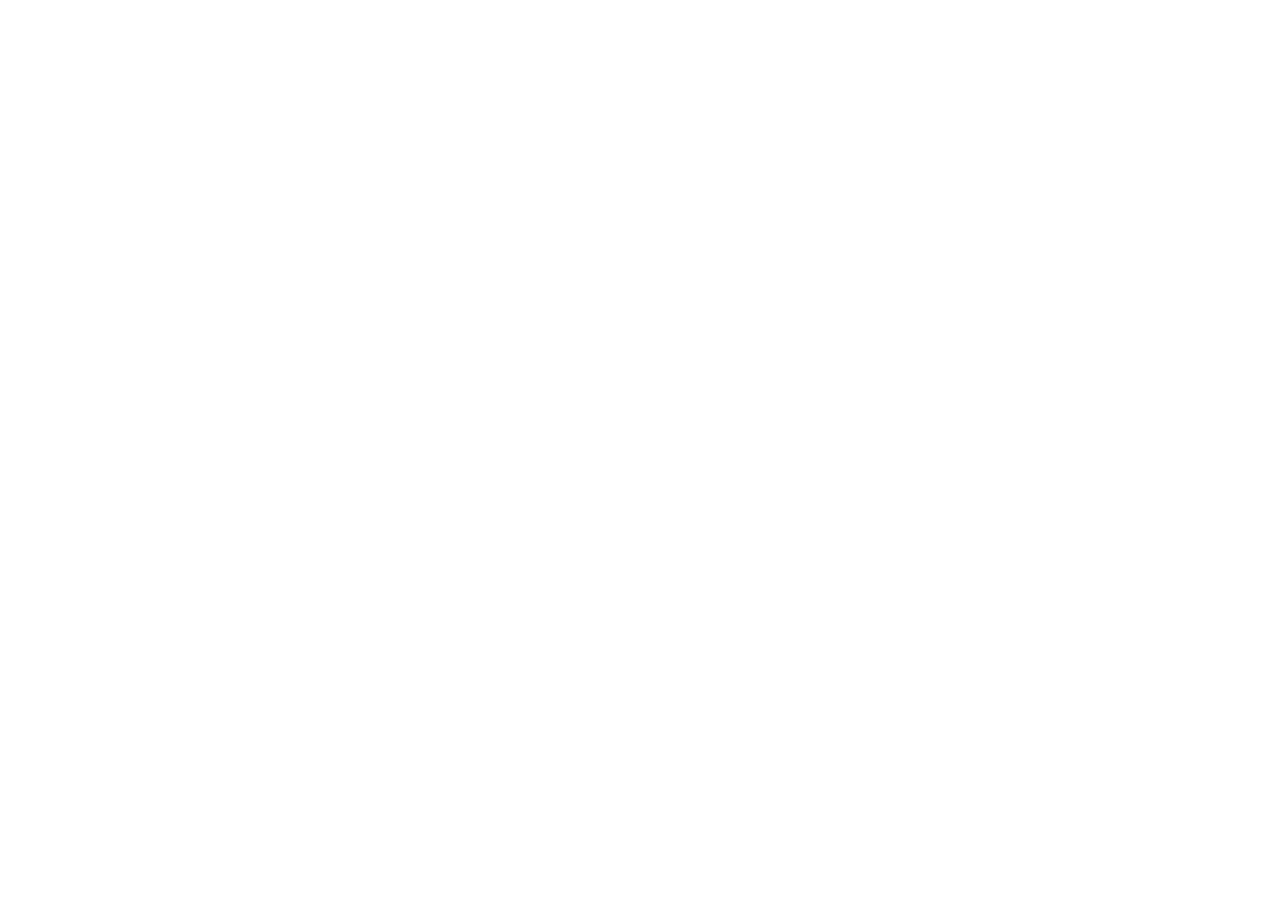
==== index.html @ 8ed0e484 "adicionando as paginas" ====
<!DOCTYPE html>
<html lang="pt-br">
<head>
    <meta charset="UTF-8">
    <meta name="viewport" content="width=device-width, initial-scale=1.0">
    <title>Portifólio - Vinicius Gabriel</title>
</head>
<body>
    
</body>
</html>
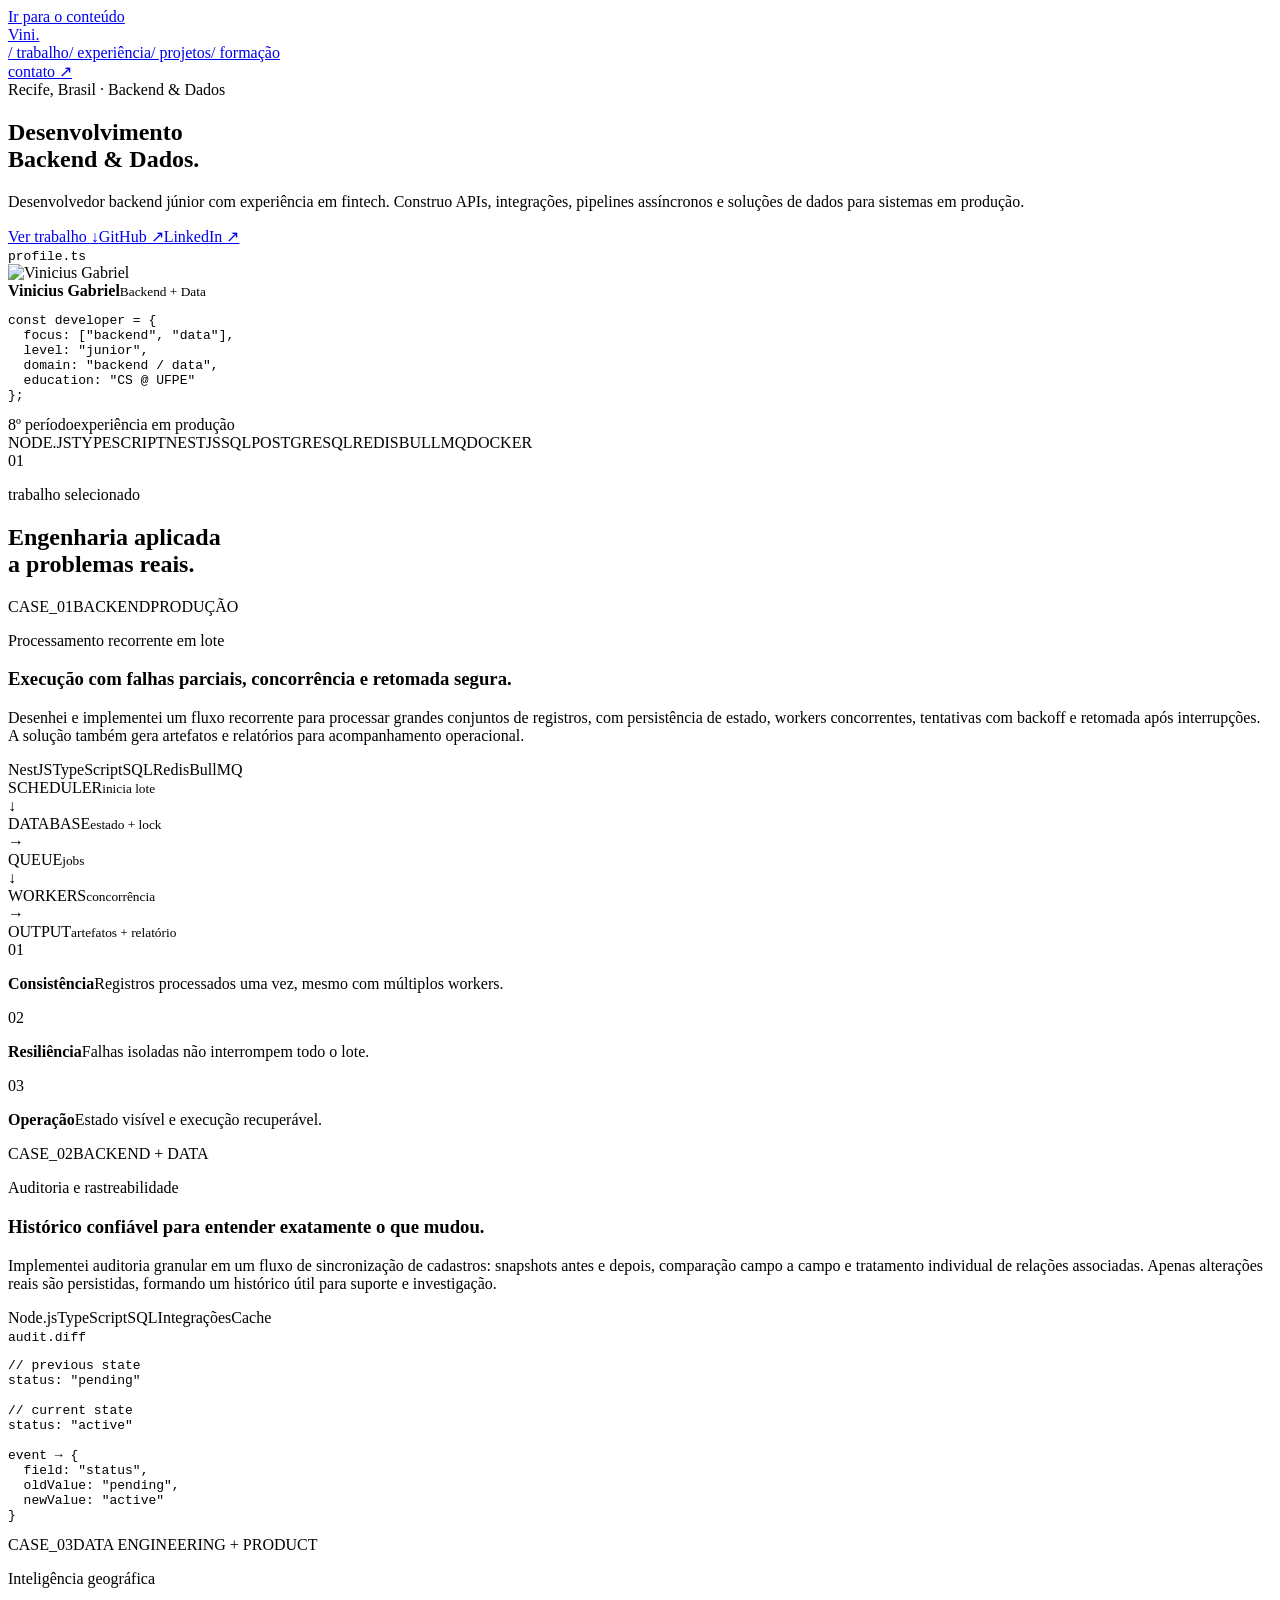
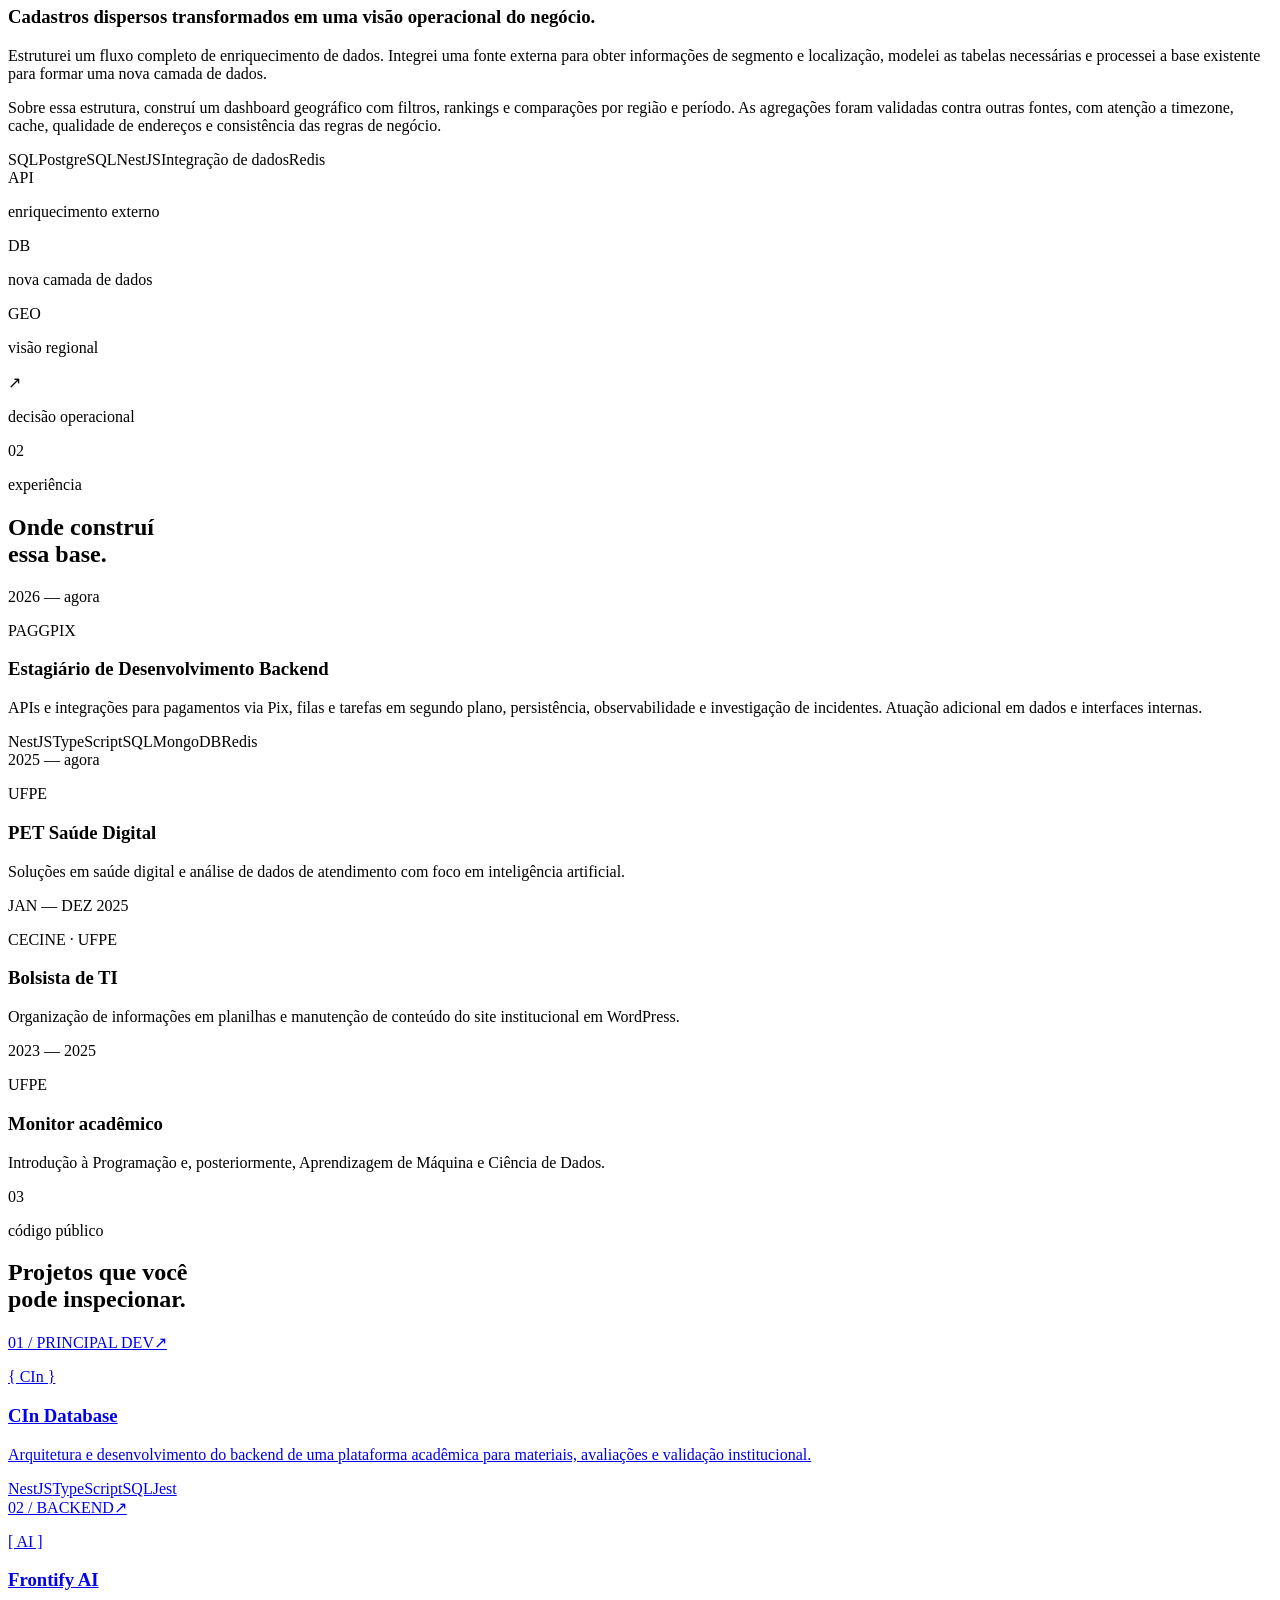
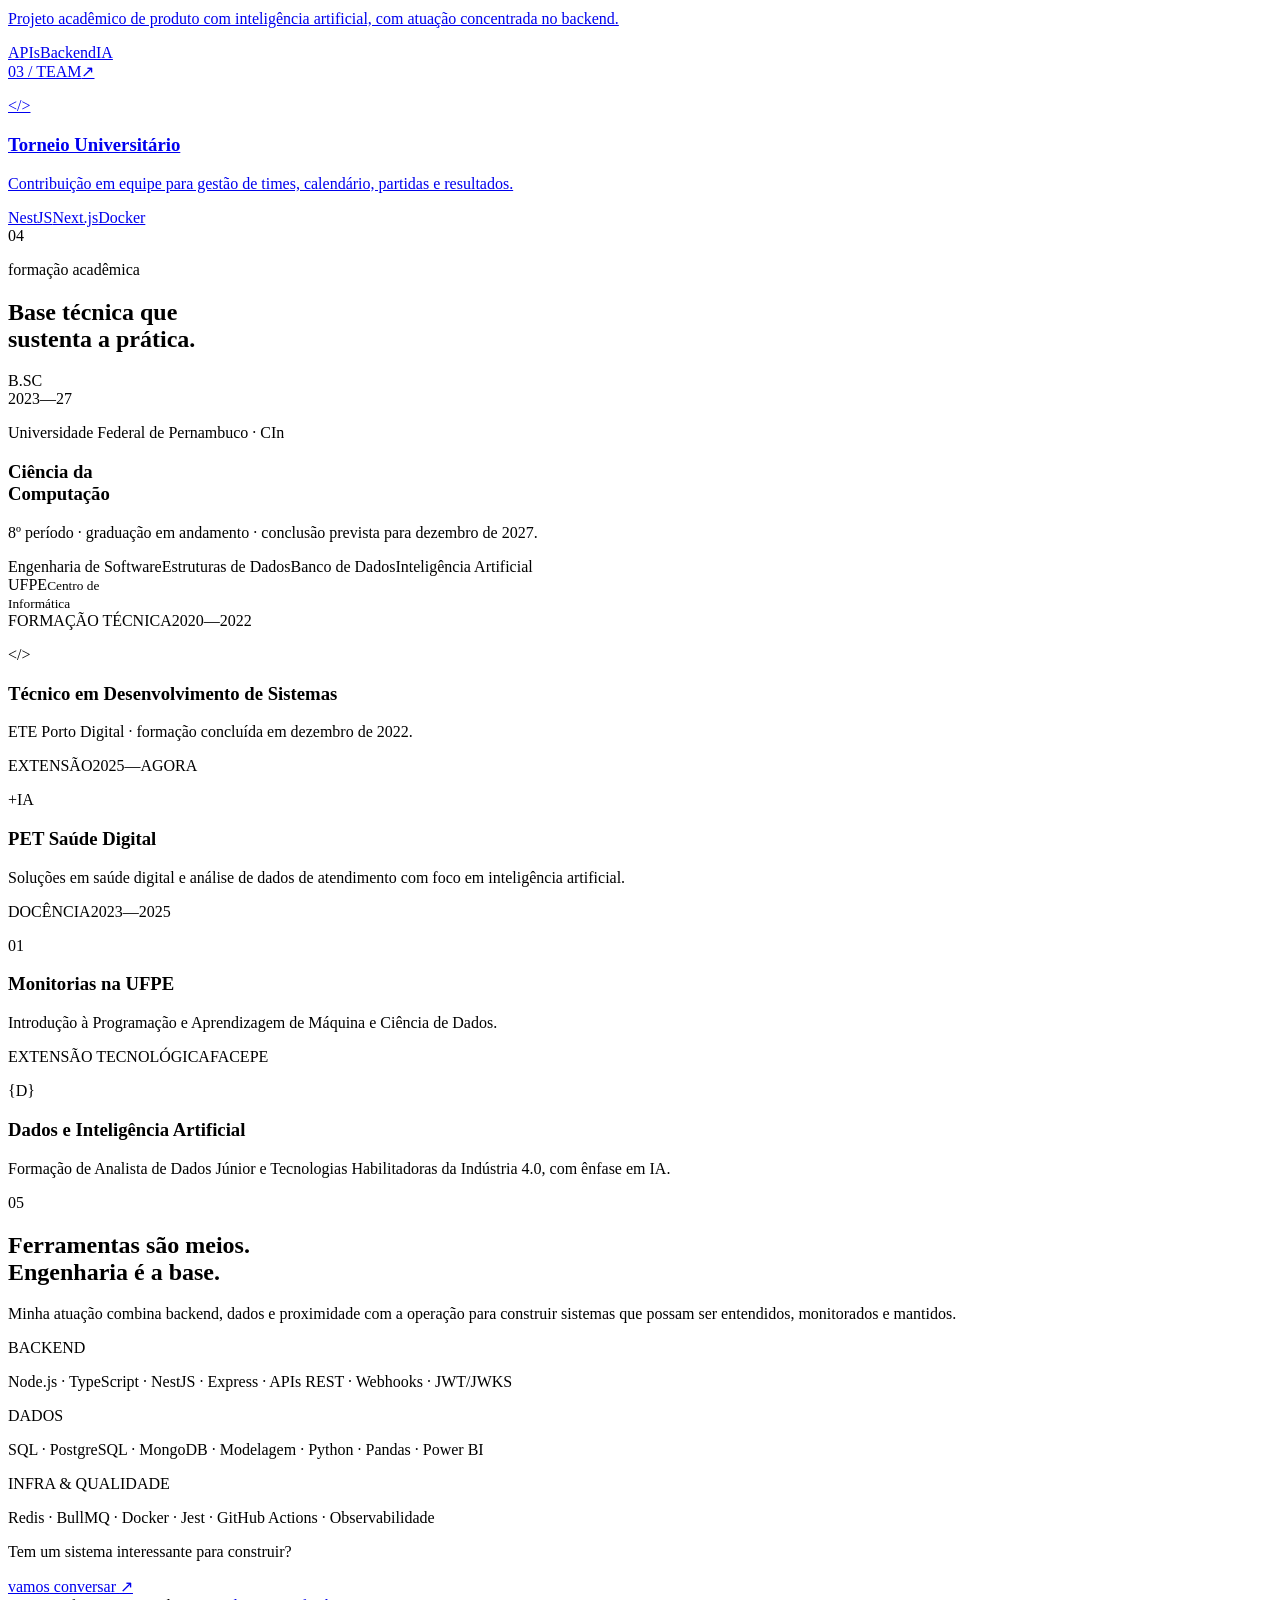
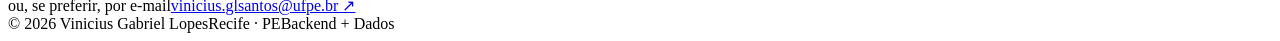
==== commit fc8339ef: "feat: atualiza estrutura principal do portfolio" ====
--- a/index.html
+++ b/index.html
@@ -1,11 +1,32 @@
-<!DOCTYPE html>
-<html lang="pt-br">
-<head>
-    <meta charset="UTF-8">
-    <meta name="viewport" content="width=device-width, initial-scale=1.0">
-    <title>Portifólio - Vinicius Gabriel</title>
-</head>
-<body>
-    
-</body>
-</html>+<!doctype html><html lang="pt-BR"><head><meta charset="utf-8"><meta name="viewport" content="width=device-width,initial-scale=1"><meta name="description" content="Portfólio de Vinicius Gabriel Lopes — desenvolvimento backend e dados aplicados a sistemas financeiros."><meta name="theme-color" content="#0a0c10"><title>Vinicius Gabriel — Backend & Dados</title><link rel="icon" href="favicon.svg" type="image/svg+xml"><link rel="apple-touch-icon" href="favicon.svg"><link rel="stylesheet" href="styles.css"></head>
+<body><a class="skip-link" href="#conteudo">Ir para o conteúdo</a><div class="noise" aria-hidden="true"></div>
+<header class="topbar"><a class="brand" href="#inicio"><span class="brand-mark">Vini.</span></a><nav aria-label="Navegação principal"><a href="#trabalho">/ trabalho</a><a href="#experiencia">/ experiência</a><a href="#projetos">/ projetos</a><a href="#formacao">/ formação</a></nav><a class="top-contact" href="https://wa.me/5581988881223" target="_blank" rel="noreferrer">contato ↗</a></header>
+<main id="conteudo">
+<section class="hero" id="inicio"><div class="hero-main"><div class="availability">Recife, Brasil · Backend & Dados</div><h1>Desenvolvimento<br><span>Backend & Dados.</span></h1><p class="hero-lead">Desenvolvedor backend júnior com experiência em fintech. Construo APIs, integrações, pipelines assíncronos e soluções de dados para sistemas em produção.</p><div class="hero-actions"><a class="button primary" href="#trabalho">Ver trabalho <span>↓</span></a><a class="button secondary" href="https://github.com/022Vinicius" target="_blank" rel="noreferrer">GitHub ↗</a><a class="button secondary" href="https://www.linkedin.com/in/vinicius-gabriel-847588235/" target="_blank" rel="noreferrer">LinkedIn ↗</a></div></div>
+<aside class="system-card" aria-label="Perfil técnico de Vinicius"><div class="window-bar"><span></span><span></span><span></span><code>profile.ts</code></div><div class="profile-row"><div class="avatar"><img src="assets/images/vinicius.png" alt="Vinicius Gabriel"></div><div><strong>Vinicius Gabriel</strong><small>Backend + Data</small></div></div><pre><code><span class="purple">const</span> developer = {
+  focus: [<span class="green">"backend"</span>, <span class="green">"data"</span>],
+  level: <span class="green">"junior"</span>,
+  domain: <span class="green">"backend / data"</span>,
+  education: <span class="green">"CS @ UFPE"</span>
+};</code></pre><div class="system-footer"><span>8º período</span><span>experiência em produção</span></div></aside></section>
+<section class="stack-strip" aria-label="Stack principal"><span>NODE.JS</span><span>TYPESCRIPT</span><span>NESTJS</span><span>SQL</span><span>POSTGRESQL</span><span>REDIS</span><span>BULLMQ</span><span>DOCKER</span></section>
+<section class="section work" id="trabalho"><header class="section-header"><div><span class="section-id">01</span><p>trabalho selecionado</p></div><h2>Engenharia aplicada<br>a problemas reais.</h2></header>
+<article class="case"><div class="case-meta"><span>CASE_01</span><span>BACKEND</span><span>PRODUÇÃO</span></div><div class="case-body"><div class="case-copy"><p class="label">Processamento recorrente em lote</p><h3>Execução com falhas parciais, concorrência e retomada segura.</h3><p>Desenhei e implementei um fluxo recorrente para processar grandes conjuntos de registros, com persistência de estado, workers concorrentes, tentativas com backoff e retomada após interrupções. A solução também gera artefatos e relatórios para acompanhamento operacional.</p><div class="tags"><span>NestJS</span><span>TypeScript</span><span>SQL</span><span>Redis</span><span>BullMQ</span></div></div><div class="architecture" aria-label="Fluxo simplificado da solução"><div class="arch-node accent">SCHEDULER<small>inicia lote</small></div><span class="connector">↓</span><div class="arch-row"><div class="arch-node">DATABASE<small>estado + lock</small></div><span>→</span><div class="arch-node">QUEUE<small>jobs</small></div></div><span class="connector">↓</span><div class="arch-row"><div class="arch-node">WORKERS<small>concorrência</small></div><span>→</span><div class="arch-node">OUTPUT<small>artefatos + relatório</small></div></div></div></div><div class="case-decisions"><div><span>01</span><p><strong>Consistência</strong>Registros processados uma vez, mesmo com múltiplos workers.</p></div><div><span>02</span><p><strong>Resiliência</strong>Falhas isoladas não interrompem todo o lote.</p></div><div><span>03</span><p><strong>Operação</strong>Estado visível e execução recuperável.</p></div></div></article>
+<article class="case compact"><div class="case-meta"><span>CASE_02</span><span>BACKEND + DATA</span></div><div class="case-body"><div class="case-copy"><p class="label">Auditoria e rastreabilidade</p><h3>Histórico confiável para entender exatamente o que mudou.</h3><p>Implementei auditoria granular em um fluxo de sincronização de cadastros: snapshots antes e depois, comparação campo a campo e tratamento individual de relações associadas. Apenas alterações reais são persistidas, formando um histórico útil para suporte e investigação.</p><div class="tags"><span>Node.js</span><span>TypeScript</span><span>SQL</span><span>Integrações</span><span>Cache</span></div></div><div class="code-panel"><div class="window-bar"><span></span><span></span><span></span><code>audit.diff</code></div><pre><code><span class="muted">// previous state</span>
+status: <span class="red">"pending"</span>
+
+<span class="muted">// current state</span>
+status: <span class="green">"active"</span>
+
+<span class="purple">event</span> → {
+  field: <span class="green">"status"</span>,
+  oldValue: <span class="red">"pending"</span>,
+  newValue: <span class="green">"active"</span>
+}</code></pre></div></div></article>
+<article class="case compact"><div class="case-meta"><span>CASE_03</span><span>DATA ENGINEERING + PRODUCT</span></div><div class="case-body"><div class="case-copy"><p class="label">Inteligência geográfica</p><h3>Cadastros dispersos transformados em uma visão operacional do negócio.</h3><p>Estruturei um fluxo completo de enriquecimento de dados. Integrei uma fonte externa para obter informações de segmento e localização, modelei as tabelas necessárias e processei a base existente para formar uma nova camada de dados.</p><p>Sobre essa estrutura, construí um dashboard geográfico com filtros, rankings e comparações por região e período. As agregações foram validadas contra outras fontes, com atenção a timezone, cache, qualidade de endereços e consistência das regras de negócio.</p><div class="tags"><span>SQL</span><span>PostgreSQL</span><span>NestJS</span><span>Integração de dados</span><span>Redis</span></div></div><div class="metrics-panel"><div><span>API</span><p>enriquecimento externo</p></div><div><span>DB</span><p>nova camada de dados</p></div><div><span>GEO</span><p>visão regional</p></div><div><span>↗</span><p>decisão operacional</p></div></div></div></article></section>
+<section class="section experience" id="experiencia"><header class="section-header"><div><span class="section-id">02</span><p>experiência</p></div><h2>Onde construí<br>essa base.</h2></header><div class="timeline"><article><div class="timeline-date">2026 — agora</div><div><p class="company">PAGGPIX</p><h3>Estagiário de Desenvolvimento Backend</h3><p>APIs e integrações para pagamentos via Pix, filas e tarefas em segundo plano, persistência, observabilidade e investigação de incidentes. Atuação adicional em dados e interfaces internas.</p><div class="tags"><span>NestJS</span><span>TypeScript</span><span>SQL</span><span>MongoDB</span><span>Redis</span></div></div></article><article><div class="timeline-date">2025 — agora</div><div><p class="company">UFPE</p><h3>PET Saúde Digital</h3><p>Soluções em saúde digital e análise de dados de atendimento com foco em inteligência artificial.</p></div></article><article><div class="timeline-date">JAN — DEZ 2025</div><div><p class="company">CECINE · UFPE</p><h3>Bolsista de TI</h3><p>Organização de informações em planilhas e manutenção de conteúdo do site institucional em WordPress.</p></div></article><article><div class="timeline-date">2023 — 2025</div><div><p class="company">UFPE</p><h3>Monitor acadêmico</h3><p>Introdução à Programação e, posteriormente, Aprendizagem de Máquina e Ciência de Dados.</p></div></article></div></section>
+<section class="section projects" id="projetos"><header class="section-header"><div><span class="section-id">03</span><p>código público</p></div><h2>Projetos que você<br>pode inspecionar.</h2></header><div class="project-grid"><a class="project featured" href="https://github.com/CINDATABASE/cin-database" target="_blank" rel="noreferrer"><div class="project-top"><span>01 / PRINCIPAL DEV</span><span>↗</span></div><div><p class="project-symbol">{ CIn }</p><h3>CIn Database</h3><p>Arquitetura e desenvolvimento do backend de uma plataforma acadêmica para materiais, avaliações e validação institucional.</p></div><div class="tags"><span>NestJS</span><span>TypeScript</span><span>SQL</span><span>Jest</span></div></a><a class="project" href="https://github.com/GuilhermeCMSiqueira/frontify-ai" target="_blank" rel="noreferrer"><div class="project-top"><span>02 / BACKEND</span><span>↗</span></div><div><p class="project-symbol">[ AI ]</p><h3>Frontify AI</h3><p>Projeto acadêmico de produto com inteligência artificial, com atuação concentrada no backend.</p></div><div class="tags"><span>APIs</span><span>Backend</span><span>IA</span></div></a><a class="project" href="https://incinera.cin.ufpe.br/intereng/public" target="_blank" rel="noreferrer"><div class="project-top"><span>03 / TEAM</span><span>↗</span></div><div><p class="project-symbol">&lt;/&gt;</p><h3>Torneio Universitário</h3><p>Contribuição em equipe para gestão de times, calendário, partidas e resultados.</p></div><div class="tags"><span>NestJS</span><span>Next.js</span><span>Docker</span></div></a></div></section>
+<section class="section education" id="formacao"><header class="section-header"><div><span class="section-id">04</span><p>formação acadêmica</p></div><h2>Base técnica que<br>sustenta a prática.</h2></header><article class="degree-main"><div class="degree-code">B.SC<br>2023—27</div><div class="degree-copy"><p class="label">Universidade Federal de Pernambuco · CIn</p><h3>Ciência da<br>Computação</h3><p>8º período · graduação em andamento · conclusão prevista para dezembro de 2027.</p><div class="degree-facts"><span>Engenharia de Software</span><span>Estruturas de Dados</span><span>Banco de Dados</span><span>Inteligência Artificial</span></div></div><div class="degree-seal"><span>UFPE</span><small>Centro de<br>Informática</small></div></article>
+<div class="academic-grid"><article class="academic-card technical"><div class="academic-top"><span>FORMAÇÃO TÉCNICA</span><span>2020—2022</span></div><div><p class="academic-mark">&lt;/&gt;</p><h3>Técnico em Desenvolvimento de Sistemas</h3><p>ETE Porto Digital · formação concluída em dezembro de 2022.</p></div></article><article class="academic-card"><div class="academic-top"><span>EXTENSÃO</span><span>2025—AGORA</span></div><div><p class="academic-mark">+IA</p><h3>PET Saúde Digital</h3><p>Soluções em saúde digital e análise de dados de atendimento com foco em inteligência artificial.</p></div></article><article class="academic-card"><div class="academic-top"><span>DOCÊNCIA</span><span>2023—2025</span></div><div><p class="academic-mark">01</p><h3>Monitorias na UFPE</h3><p>Introdução à Programação e Aprendizagem de Máquina e Ciência de Dados.</p></div></article><article class="academic-card"><div class="academic-top"><span>EXTENSÃO TECNOLÓGICA</span><span>FACEPE</span></div><div><p class="academic-mark">{D}</p><h3>Dados e Inteligência Artificial</h3><p>Formação de Analista de Dados Júnior e Tecnologias Habilitadoras da Indústria 4.0, com ênfase em IA.</p></div></article></div></section>
+<section class="section about"><div class="about-copy"><span class="section-id">05</span><h2>Ferramentas são meios.<br><span>Engenharia é a base.</span></h2><p>Minha atuação combina backend, dados e proximidade com a operação para construir sistemas que possam ser entendidos, monitorados e mantidos.</p></div><div class="skills"><div><span>BACKEND</span><p>Node.js · TypeScript · NestJS · Express · APIs REST · Webhooks · JWT/JWKS</p></div><div><span>DADOS</span><p>SQL · PostgreSQL · MongoDB · Modelagem · Python · Pandas · Power BI</p></div><div><span>INFRA & QUALIDADE</span><p>Redis · BullMQ · Docker · Jest · GitHub Actions · Observabilidade</p></div></div></section>
+<section class="contact" id="contato"><p>Tem um sistema interessante para construir?</p><a class="contact-main" href="https://wa.me/5581988881223" target="_blank" rel="noreferrer">vamos conversar <span>↗</span></a><div class="contact-email"><span>ou, se preferir, por e-mail</span><a href="mailto:vinicius.glsantos@ufpe.br">vinicius.glsantos@ufpe.br ↗</a></div></section></main><footer><span>© 2026 Vinicius Gabriel Lopes</span><span>Recife · PE</span><span>Backend + Dados</span></footer><script src="script.js"></script></body></html>
